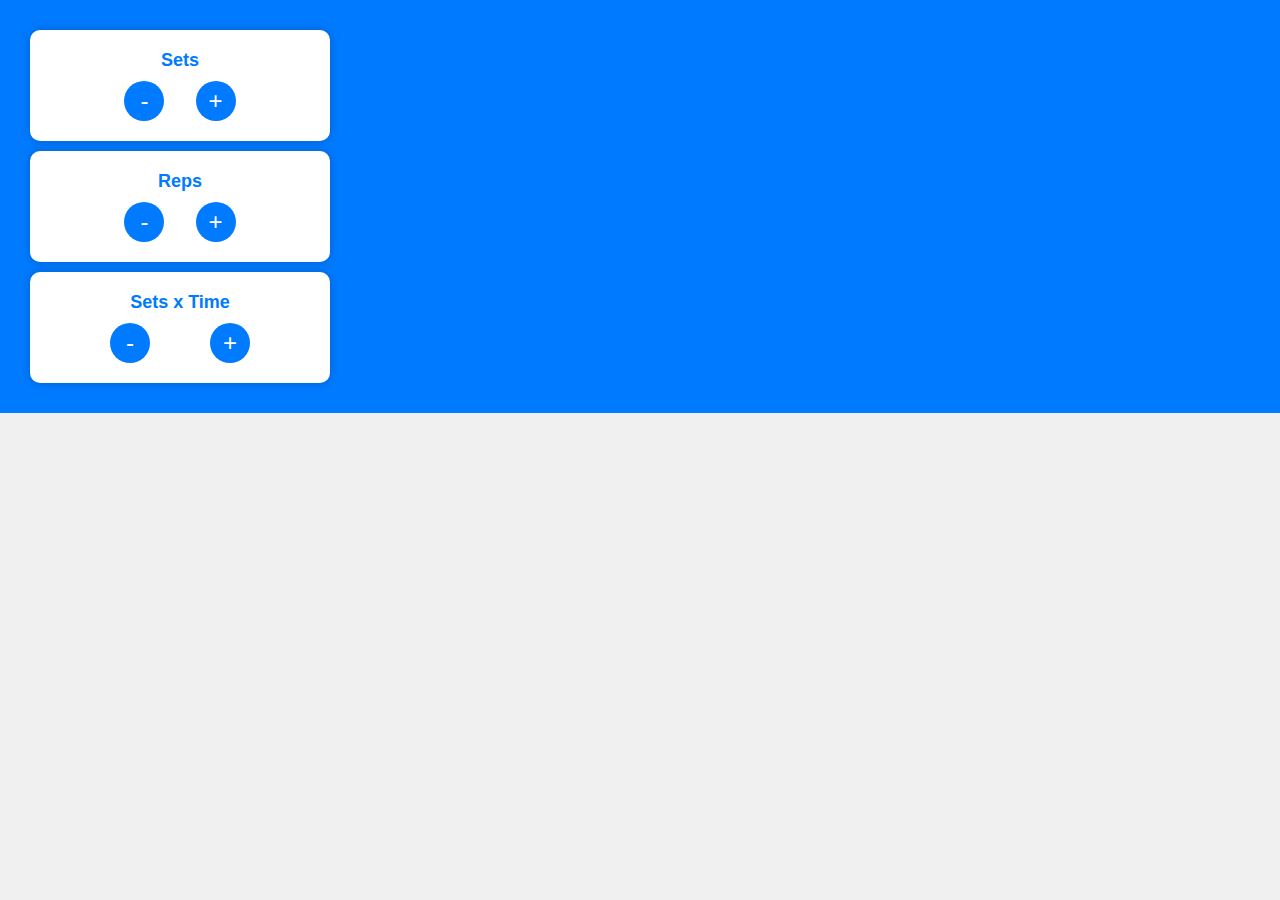
==== index.html @ 915f5ceb "Update index.html" ====
<!DOCTYPE html>
<html lang="en">
<head>
    <meta charset="UTF-8">
    <meta name="viewport" content="width=device-width, initial-scale=1.0">
    <title>Sets and Reps Counter</title>
    <!-- Add your CSS link here -->
    <link rel="stylesheet" href="styles.css">
</head>
<body>
    <header>
<!-- Sets x Reps Counter -->
<div class="counter">
    <h2>Sets</h2>
    <div class="counter-controls">
        <button id="decrementSets">-</button>
        <span id="sets">0</span>
        <button id="incrementSets">+</button>
    </div>
</div>
<div class="counter">
    <h2>Reps</h2>
    <div class="counter-controls">
        <button id="decrementReps">-</button>
        <span id="reps">0</span>
        <button id="incrementReps">+</button>
    </div>
</div>

        
        <div class="counter">
            <h2>Sets x Time</h2>
            <div class="counter-controls">
                <button id="decrementTime">-</button>
                <span id="time">0:00</span>
                <button id="incrementTime">+</button>
            </div>
        </div>
    </main>
    <!-- Add your JavaScript script here -->
    <script src="script.js"></script>
</body>
</html>
---- styles.css ----
/* Reset default browser styles */
* {
    margin: 0;
    padding: 0;
    box-sizing: border-box;
}

body {
    font-family: Arial, sans-serif;
    background-color: #f0f0f0;
}

header {
    background-color: #007AFF;
    color: #fff;
    text-align: center;
    padding: 20px;
}

h1 {
    font-size: 24px;
}

main {
    display: flex;
    flex-direction: column;
    align-items: center;
    justify-content: center;
    padding: 20px;
}

.counter {
    background-color: #fff;
    border-radius: 10px;
    box-shadow: 0px 0px 10px rgba(0, 0, 0, 0.2);
    margin: 10px;
    padding: 20px;
    text-align: center;
    width: 80%;
    max-width: 300px;
}

h2 {
    font-size: 18px;
    color: #007AFF;
    margin-bottom: 10px;
}

.counter-controls {
    display: flex;
    align-items: center;
    justify-content: center;
}

button {
    background-color: #007AFF;
    border: none;
    border-radius: 50%;
    color: #fff;
    cursor: pointer;
    font-size: 24px;
    height: 40px;
    width: 40px;
    margin: 0 10px;
}

span {
    font-size: 20px;
    font-weight: bold;
}

/* Media Query for mobile responsiveness */
@media (max-width: 768px) {
    main {
        flex-direction: column;
    }

    .counter {
        width: 100%;
        max-width: none;
    }
}
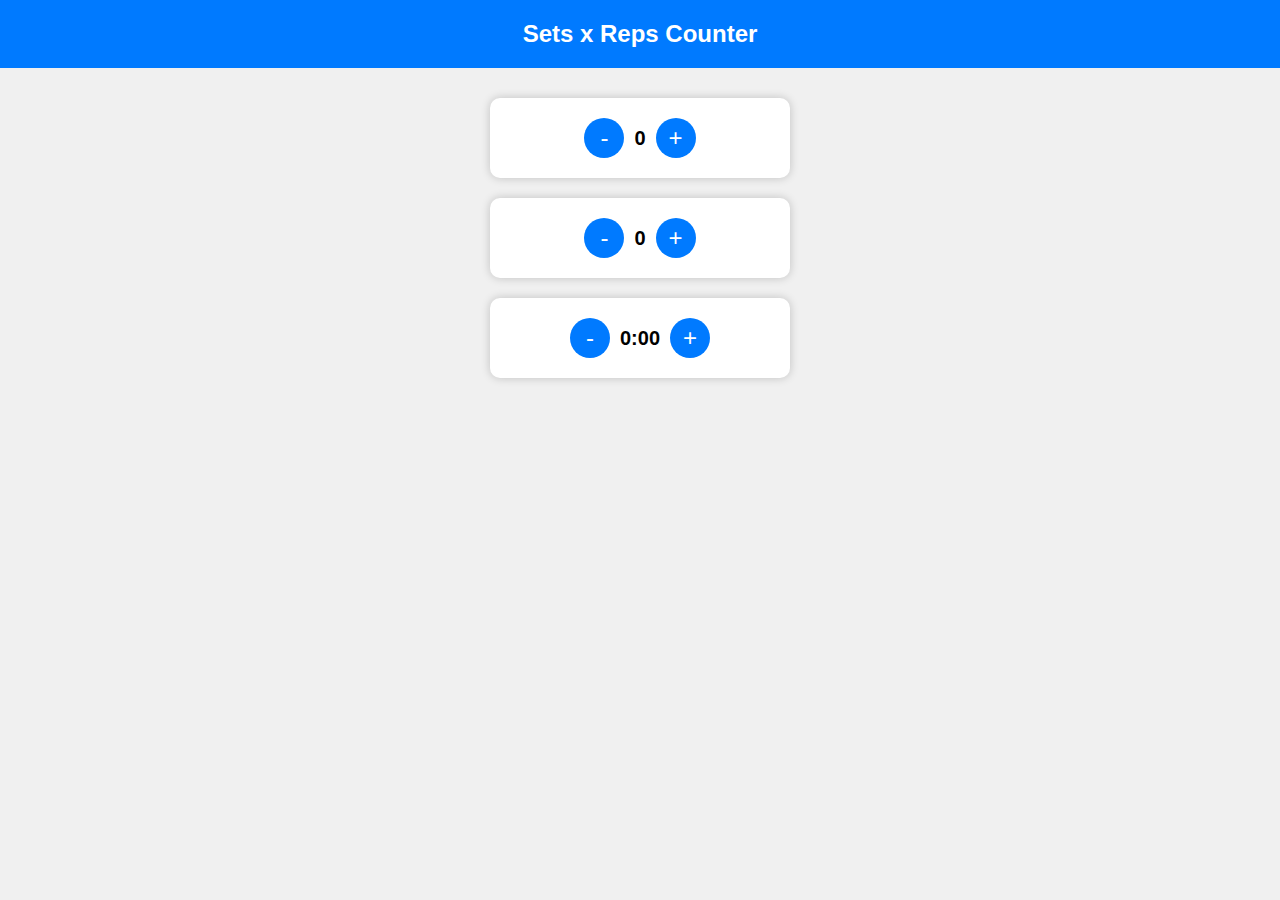
==== commit 350fc915: "Update index.html" ====
--- a/index.html
+++ b/index.html
@@ -9,27 +9,26 @@
 </head>
 <body>
     <header>
-<!-- Sets x Reps Counter -->
-<div class="counter">
-    <h2>Sets</h2>
-    <div class="counter-controls">
-        <button id="decrementSets">-</button>
-        <span id="sets">0</span>
-        <button id="incrementSets">+</button>
-    </div>
-</div>
-<div class="counter">
-    <h2>Reps</h2>
-    <div class="counter-controls">
-        <button id="decrementReps">-</button>
-        <span id="reps">0</span>
-        <button id="incrementReps">+</button>
-    </div>
-</div>
-
-        
+        <h1>Sets x Reps Counter</h1>
+    </header>
+    <main>
+        <!-- Sets x Reps Counter -->
         <div class="counter">
-            <h2>Sets x Time</h2>
+            <div class="counter-controls">
+                <button id="decrementSets">-</button>
+                <span id="sets">0</span>
+                <button id="incrementSets">+</button>
+            </div>
+        </div>
+        <div class="counter">
+            <div class="counter-controls">
+                <button id="decrementReps">-</button>
+                <span id="reps">0</span>
+                <button id="incrementReps">+</button>
+            </div>
+        </div>
+        <!-- Sets x Time Counter -->
+        <div class="counter">
             <div class="counter-controls">
                 <button id="decrementTime">-</button>
                 <span id="time">0:00</span>
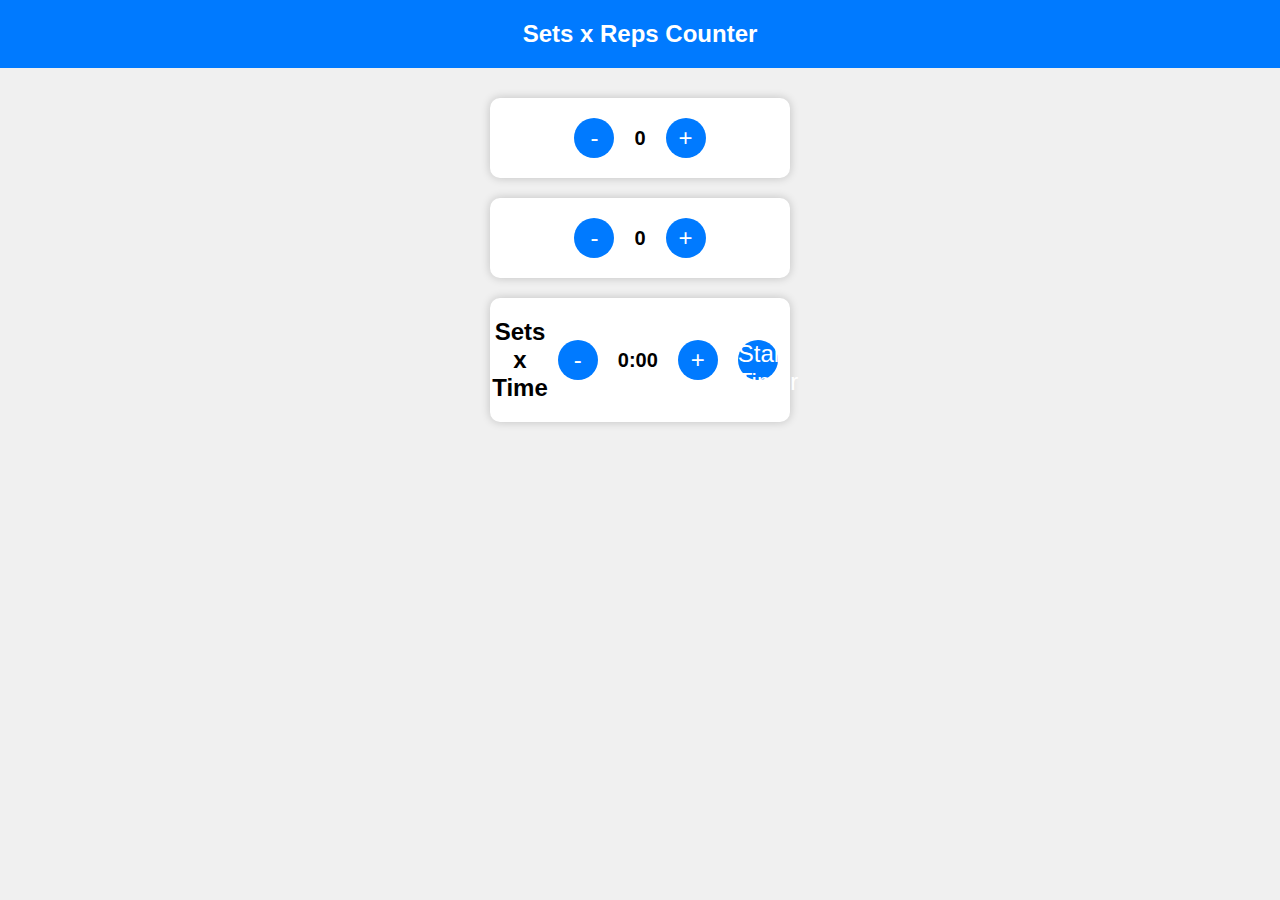
==== commit f53292df: "Update index.html" ====
--- a/index.html
+++ b/index.html
@@ -12,7 +12,7 @@
         <h1>Sets x Reps Counter</h1>
     </header>
     <main>
-        <!-- Sets x Reps Counter -->
+        <!-- Sets Counter -->
         <div class="counter">
             <div class="counter-controls">
                 <button id="decrementSets">-</button>
@@ -20,6 +20,7 @@
                 <button id="incrementSets">+</button>
             </div>
         </div>
+        <!-- Reps Counter -->
         <div class="counter">
             <div class="counter-controls">
                 <button id="decrementReps">-</button>
@@ -29,11 +30,13 @@
         </div>
         <!-- Sets x Time Counter -->
         <div class="counter">
+            <h2>Sets x Time</h2>
             <div class="counter-controls">
                 <button id="decrementTime">-</button>
                 <span id="time">0:00</span>
                 <button id="incrementTime">+</button>
             </div>
+            <button id="startTimer">Start Timer</button>
         </div>
     </main>
     <!-- Add your JavaScript script here -->
--- a/styles.css
+++ b/styles.css
@@ -29,7 +29,11 @@
     padding: 20px;
 }
 
+/* Sets x Reps Counter */
 .counter {
+    display: flex;
+    align-items: center;
+    justify-content: center;
     background-color: #fff;
     border-radius: 10px;
     box-shadow: 0px 0px 10px rgba(0, 0, 0, 0.2);
@@ -40,19 +44,13 @@
     max-width: 300px;
 }
 
-h2 {
-    font-size: 18px;
-    color: #007AFF;
-    margin-bottom: 10px;
-}
-
-.counter-controls {
+.counter .counter-controls {
     display: flex;
     align-items: center;
     justify-content: center;
 }
 
-button {
+.counter button {
     background-color: #007AFF;
     border: none;
     border-radius: 50%;
@@ -64,9 +62,10 @@
     margin: 0 10px;
 }
 
-span {
+.counter span {
     font-size: 20px;
     font-weight: bold;
+    margin: 0 10px;
 }
 
 /* Media Query for mobile responsiveness */
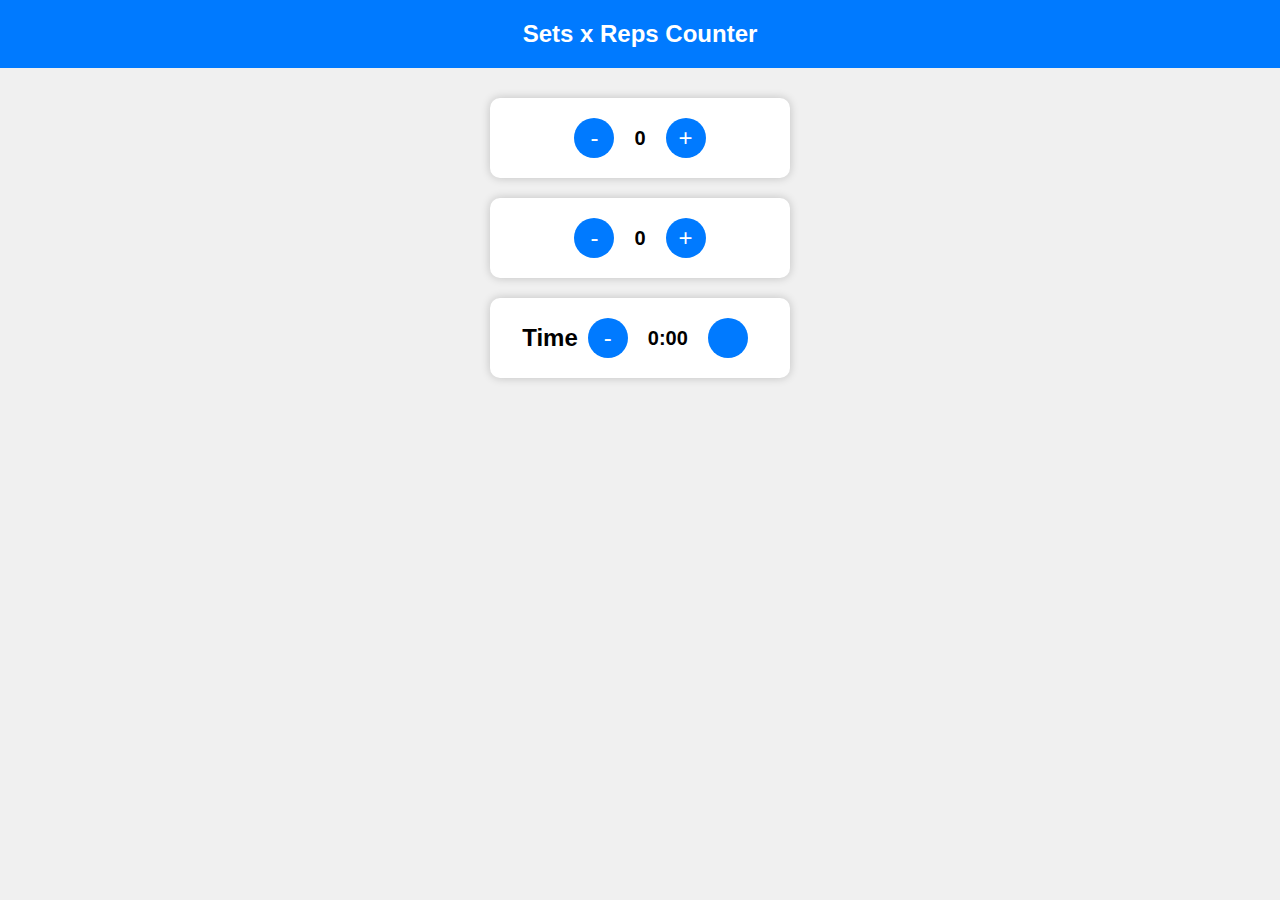
==== commit f4cae867: "Update index.html" ====
--- a/index.html
+++ b/index.html
@@ -13,7 +13,7 @@
     </header>
     <main>
         <!-- Sets Counter -->
-        <div class="counter">
+        <div class="counter" title="Sets">
             <div class="counter-controls">
                 <button id="decrementSets">-</button>
                 <span id="sets">0</span>
@@ -21,7 +21,7 @@
             </div>
         </div>
         <!-- Reps Counter -->
-        <div class="counter">
+        <div class="counter" title="Reps">
             <div class="counter-controls">
                 <button id="decrementReps">-</button>
                 <span id="reps">0</span>
@@ -30,13 +30,14 @@
         </div>
         <!-- Sets x Time Counter -->
         <div class="counter">
-            <h2>Sets x Time</h2>
+            <h2 class="counter-title">Time</h2>
             <div class="counter-controls">
                 <button id="decrementTime">-</button>
                 <span id="time">0:00</span>
-                <button id="incrementTime">+</button>
+                <button id="toggleTimer">
+                    <i id="timerIcon" class="far fa-play-circle"></i> <!-- Start icon -->
+                </button>
             </div>
-            <button id="startTimer">Start Timer</button>
         </div>
     </main>
     <!-- Add your JavaScript script here -->
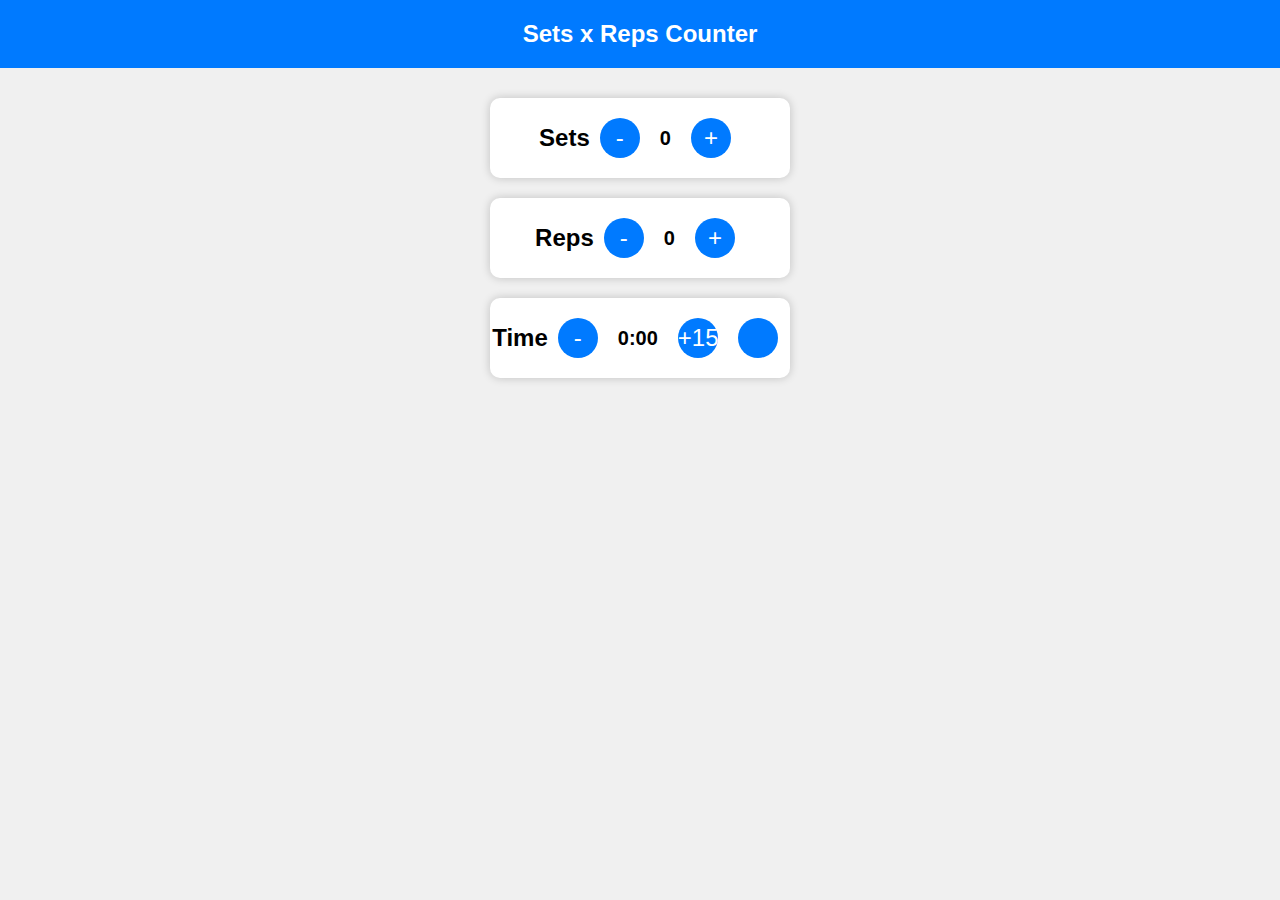
==== commit 8a0ab0f9: "Update index.html" ====
--- a/index.html
+++ b/index.html
@@ -13,7 +13,8 @@
     </header>
     <main>
         <!-- Sets Counter -->
-        <div class="counter" title="Sets">
+        <div class="counter">
+            <h2 class="counter-title">Sets</h2>
             <div class="counter-controls">
                 <button id="decrementSets">-</button>
                 <span id="sets">0</span>
@@ -21,7 +22,8 @@
             </div>
         </div>
         <!-- Reps Counter -->
-        <div class="counter" title="Reps">
+        <div class="counter">
+            <h2 class="counter-title">Reps</h2>
             <div class="counter-controls">
                 <button id="decrementReps">-</button>
                 <span id="reps">0</span>
@@ -34,6 +36,7 @@
             <div class="counter-controls">
                 <button id="decrementTime">-</button>
                 <span id="time">0:00</span>
+                <button id="incrementTime15">+15s</button>
                 <button id="toggleTimer">
                     <i id="timerIcon" class="far fa-play-circle"></i> <!-- Start icon -->
                 </button>
--- a/styles.css
+++ b/styles.css
@@ -27,6 +27,11 @@
     align-items: center;
     justify-content: center;
     padding: 20px;
+}
+
+/* Counter Title */
+.counter .counter-title {
+    font-size: 24px;
 }
 
 /* Sets x Reps Counter */
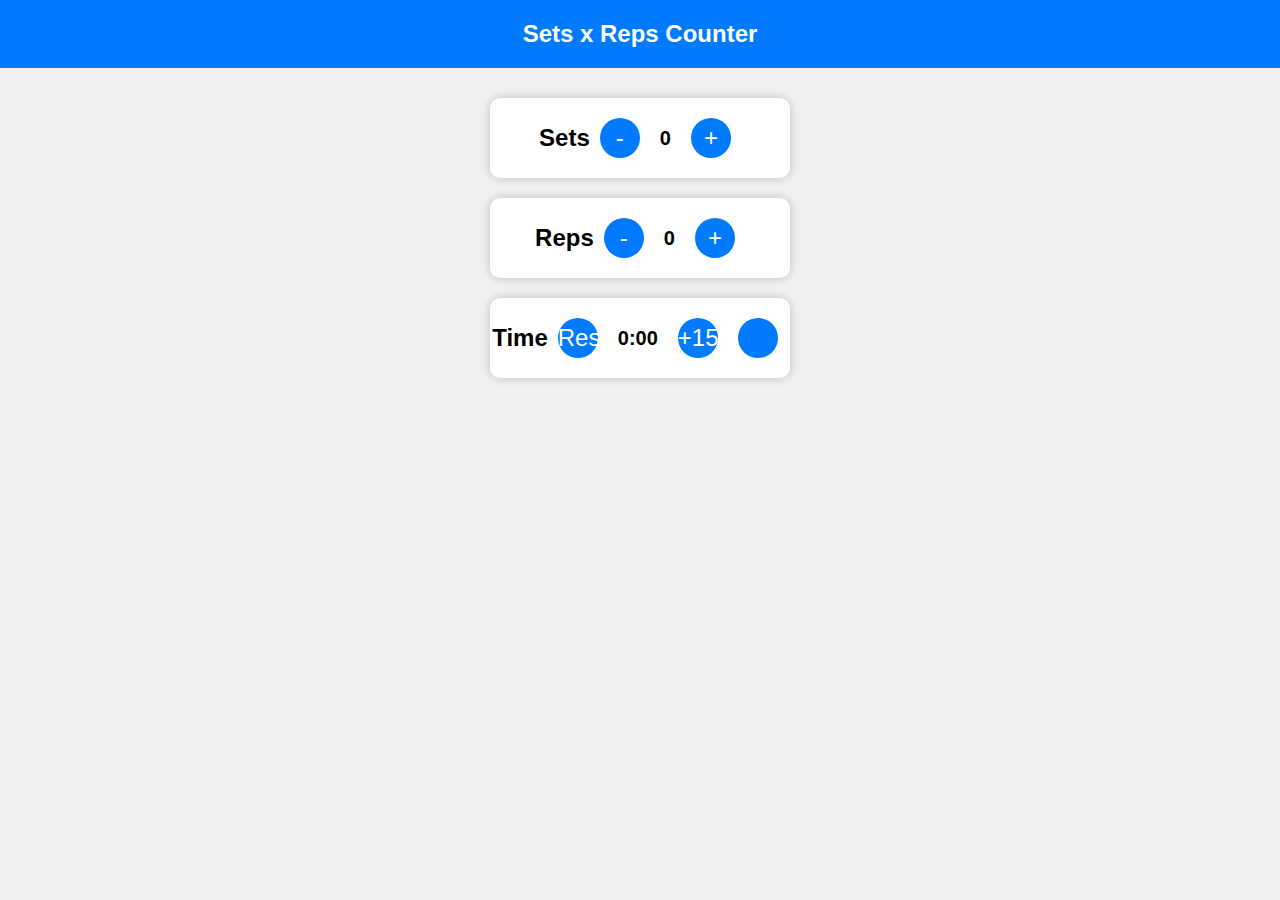
==== commit 66bd082d: "Update index.html" ====
--- a/index.html
+++ b/index.html
@@ -4,7 +4,6 @@
     <meta charset="UTF-8">
     <meta name="viewport" content="width=device-width, initial-scale=1.0">
     <title>Sets and Reps Counter</title>
-    <!-- Add your CSS link here -->
     <link rel="stylesheet" href="styles.css">
 </head>
 <body>
@@ -23,7 +22,7 @@
         </div>
         <!-- Reps Counter -->
         <div class="counter">
-            <h2 class="counter-title">Reps</h2>
+            <h2 class "counter-title">Reps</h2>
             <div class="counter-controls">
                 <button id="decrementReps">-</button>
                 <span id="reps">0</span>
@@ -34,16 +33,15 @@
         <div class="counter">
             <h2 class="counter-title">Time</h2>
             <div class="counter-controls">
-                <button id="decrementTime">-</button>
+                <button id="decrementTime">Reset</button>
                 <span id="time">0:00</span>
                 <button id="incrementTime15">+15s</button>
                 <button id="toggleTimer">
-                    <i id="timerIcon" class="far fa-play-circle"></i> <!-- Start icon -->
+                    <i id="timerIcon" class="far fa-play-circle"></i>
                 </button>
             </div>
         </div>
     </main>
-    <!-- Add your JavaScript script here -->
     <script src="script.js"></script>
 </body>
 </html>
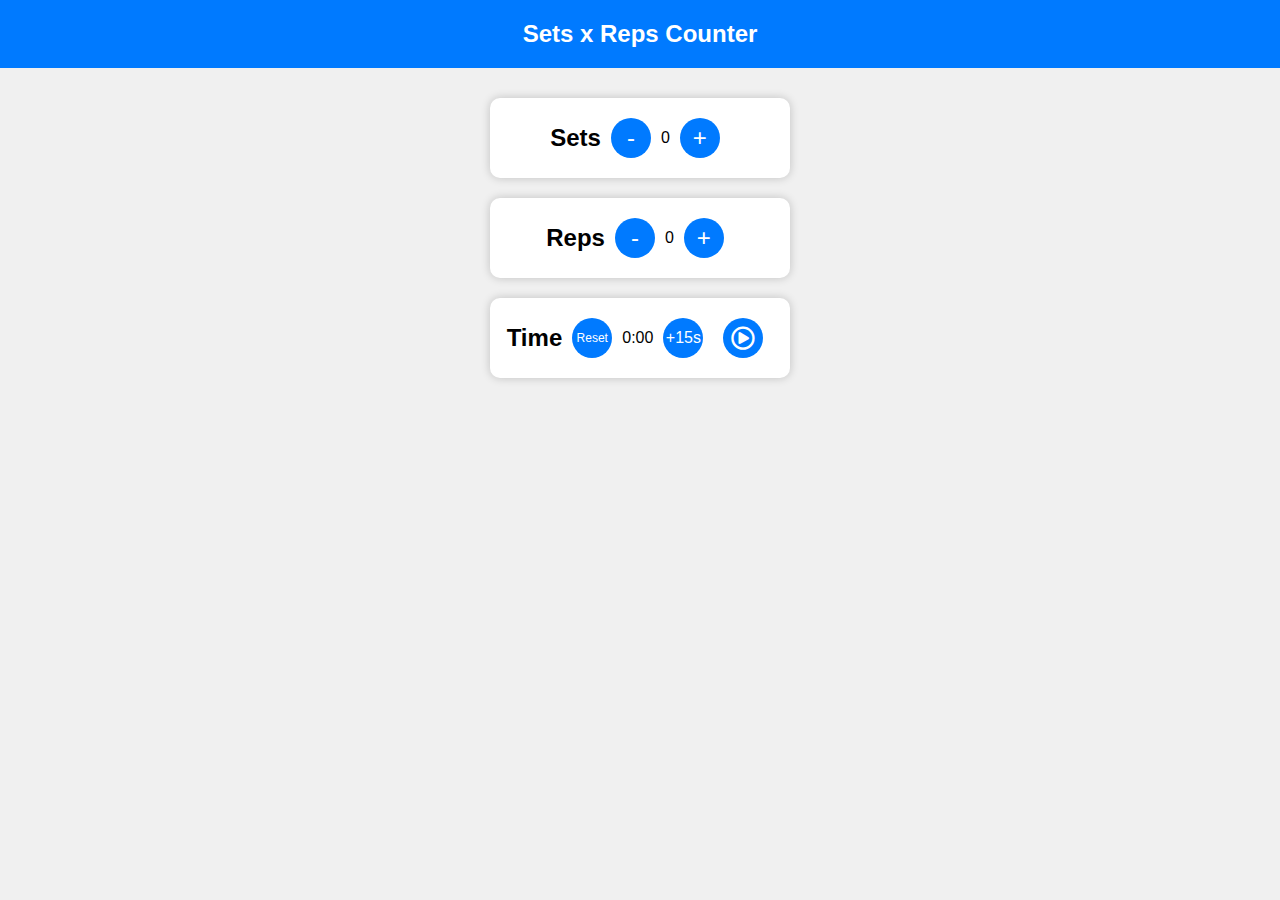
==== commit b7821927: "Update index.html" ====
--- a/index.html
+++ b/index.html
@@ -5,6 +5,7 @@
     <meta name="viewport" content="width=device-width, initial-scale=1.0">
     <title>Sets and Reps Counter</title>
     <link rel="stylesheet" href="styles.css">
+    <link rel="stylesheet" href="https://cdnjs.cloudflare.com/ajax/libs/font-awesome/5.15.3/css/all.min.css">
 </head>
 <body>
     <header>
--- a/styles.css
+++ b/styles.css
@@ -1,3 +1,8 @@
+/* Adjust the font size for the "reset" text on the reset button */
+#decrementTime {
+    font-size: 12px; /* You can adjust the font size as needed */
+}
+
 /* Reset default browser styles */
 * {
     margin: 0;
@@ -55,6 +60,7 @@
     justify-content: center;
 }
 
+/* Buttons */
 .counter button {
     background-color: #007AFF;
     border: none;
@@ -67,10 +73,30 @@
     margin: 0 10px;
 }
 
-.counter span {
-    font-size: 20px;
-    font-weight: bold;
+/* Adjust the font size for the "+15" button */
+#incrementTime15 {
+    font-size: 16px; /* You can adjust the font size as needed */
+}
+
+/* Start/Stop button icon */
+#toggleTimer {
+    font-size: 24px;
+    background-color: #007AFF;
+    border: none;
+    border-radius: 50%;
+    color: #fff;
+    cursor: pointer;
+    height: 40px;
+    width: 40px;
     margin: 0 10px;
+    display: flex;
+    align-items: center;
+    justify-content: center;
+}
+
+/* Icons for Start and Stop */
+#timerIcon {
+    font-size: 24px;
 }
 
 /* Media Query for mobile responsiveness */
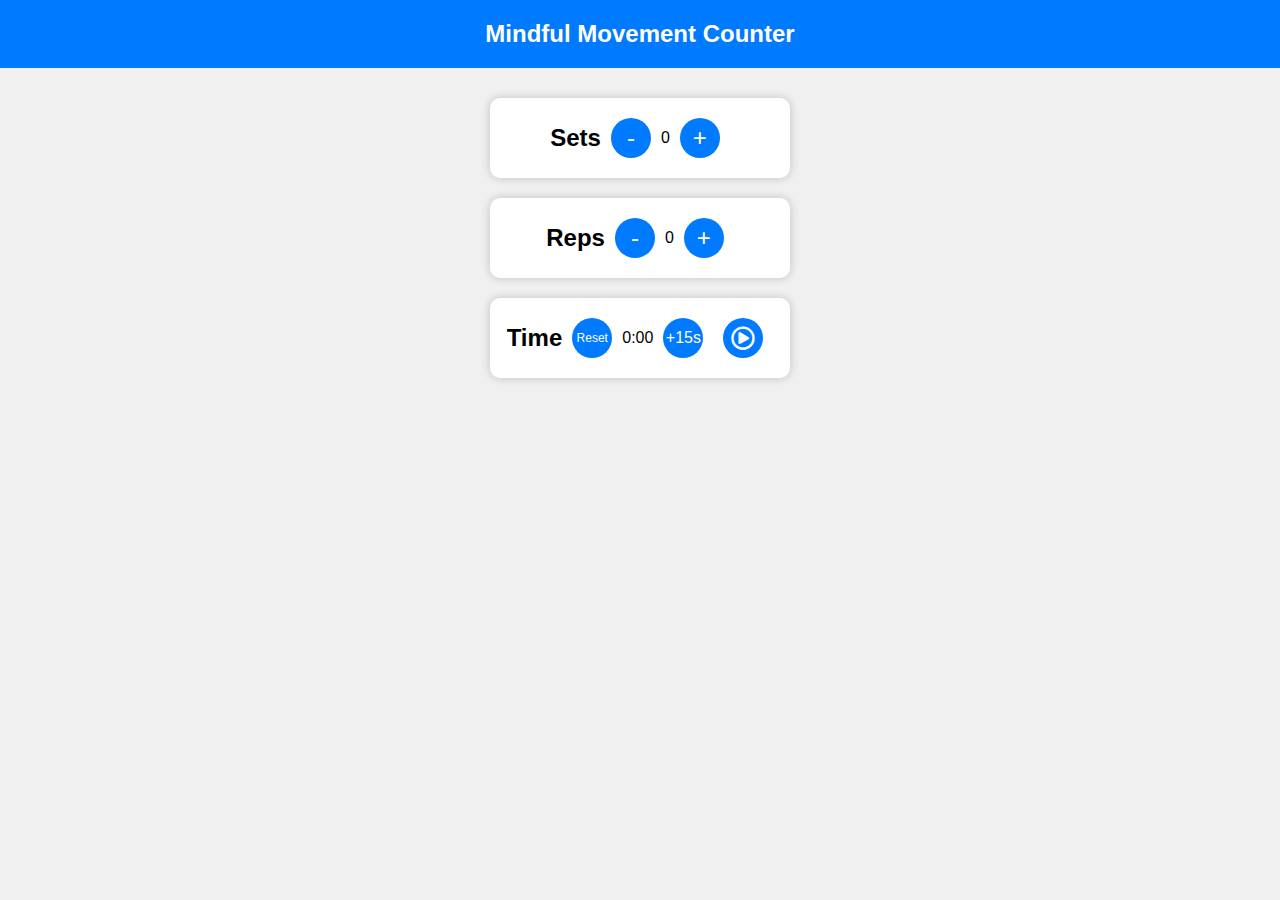
==== commit 228ecd90: "Update index.html" ====
--- a/index.html
+++ b/index.html
@@ -9,7 +9,7 @@
 </head>
 <body>
     <header>
-        <h1>Sets x Reps Counter</h1>
+        <h1>Mindful Movement Counter</h1>
     </header>
     <main>
         <!-- Sets Counter -->
@@ -23,7 +23,7 @@
         </div>
         <!-- Reps Counter -->
         <div class="counter">
-            <h2 class "counter-title">Reps</h2>
+            <h2 class="counter-title">Reps</h2>
             <div class="counter-controls">
                 <button id="decrementReps">-</button>
                 <span id="reps">0</span>
